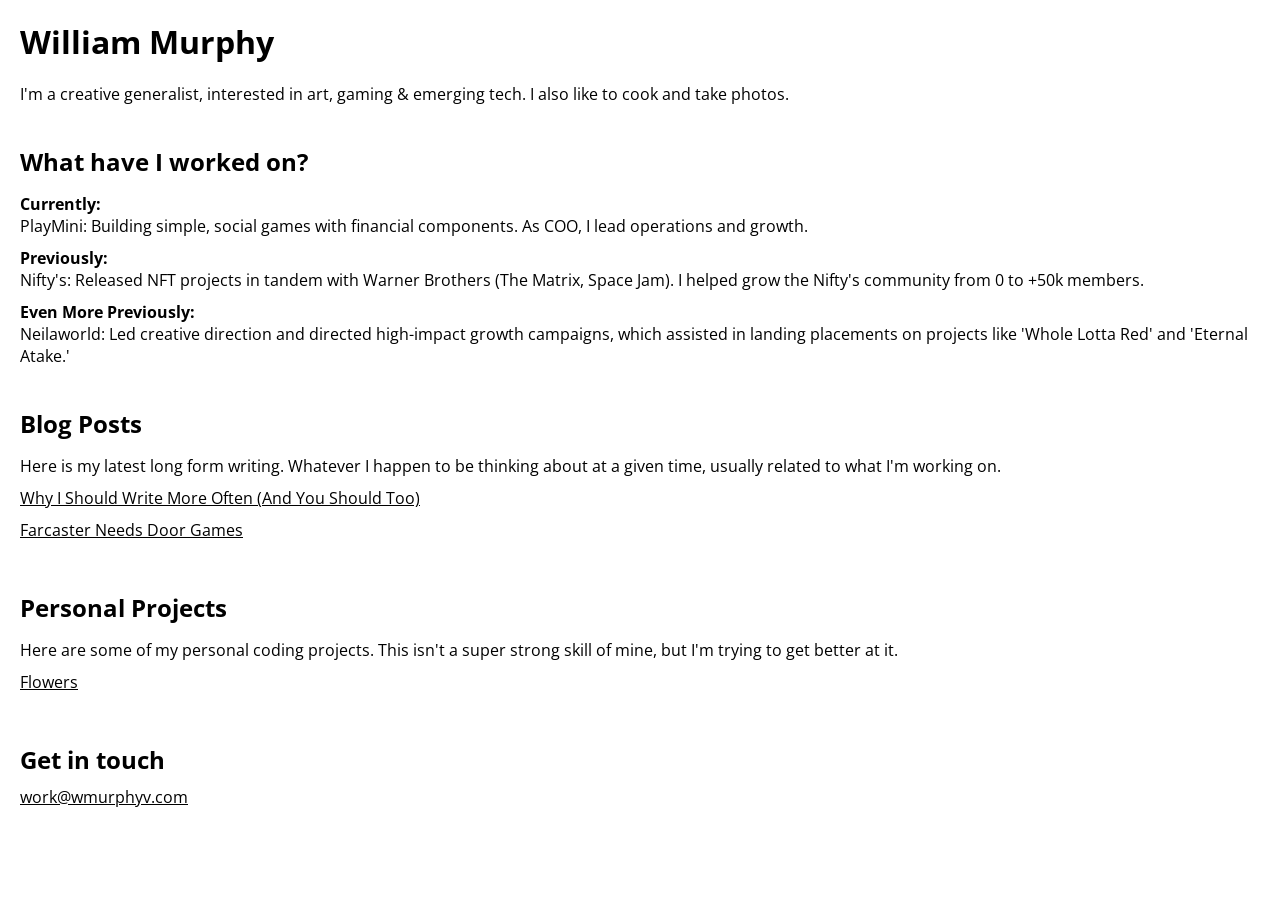
==== index.html @ 613200d7 "add blog pages, changed css" ====
<!DOCTYPE html>
<html lang="en">
<head>
    <meta charset="UTF-8">
    <meta name="viewport" content="width=device-width, initial-scale=1.0">
    <title>William Murphy</title>
    <link rel="stylesheet" href="styles.css">
    <link href="https://fonts.googleapis.com/css2?family=Open+Sans:wght@400&display=swap" rel="stylesheet">
    <link rel="icon" href="https://imagedelivery.net/5l14pzvHSLf_qA56HVIXfg/9684c3a9-294c-4fd8-e530-432c9436a300/public" type="image/png" sizes="400x400">
    <link rel="icon" href="https://imagedelivery.net/5l14pzvHSLf_qA56HVIXfg/9684c3a9-294c-4fd8-e530-432c9436a300/public" type="image/png" sizes="32x32">
    <link rel="icon" href="https://imagedelivery.net/5l14pzvHSLf_qA56HVIXfg/9684c3a9-294c-4fd8-e530-432c9436a300/public" type="image/png" sizes="16x16">
    <link rel="apple-touch-icon" href="https://imagedelivery.net/5l14pzvHSLf_qA56HVIXfg/9684c3a9-294c-4fd8-e530-432c9436a300/public" sizes="180x180">
</head>
<body>
    <header>
        <h1>William Murphy</h1>
    </header>
    <section id="bio">
        <p>I'm a creative generalist, interested in art, gaming & emerging tech. I also like to cook and take photos.</p>
    </section>
    <section id="resume">
        <h2>What have I worked on?</h2>
        <dl>
            <dt><strong>Currently:</strong></dt>
            <dd>PlayMini: Building simple, social games with financial components. As COO, I lead operations and growth.</dd>
            
            <dt><strong>Previously:</strong></dt>
            <dd>Nifty's: Released NFT projects in tandem with Warner Brothers (The Matrix, Space Jam). I helped grow the Nifty's community from 0 to +50k members.</dd>
            
            <dt><strong>Even More Previously:</strong></dt>
            <dd>Neilaworld: Led creative direction and directed high-impact growth campaigns, which assisted in landing placements on projects like 'Whole Lotta Red' and 'Eternal Atake.'</dd>
        </dl>
    </section>
    <section id="blog">
        <h2>Blog Posts</h2>
        <p>Here is my latest long form writing. Whatever I happen to be thinking about at a given time, usually related to what I'm working on.</p>
        <ul>
            <li><a href="why-i-should-write-more-often.html">Why I Should Write More Often (And You Should Too)</a></li>
            <li><a href="farcaster-needs-door-games.html">Farcaster Needs Door Games</a></li>
            <!-- Add more blog post links here as you write them -->
        </ul>
    </section>
    <section id="projects">
        <h2>Personal Projects</h2>
        <p>Here are some of my personal coding projects. This isn't a super strong skill of mine, but I'm trying to get better at it. </p>
        <ul>
            <li>
                <a href="https://github.com/0x0e18/flowers">Flowers</a>
            </li>
            <!-- Add more project links here as you complete them -->
        </ul>
    </section>
    <section id="contact">
        <h2>Get in touch</h2>
        <p><a href="mailto:work@wmurphyv.com">work@wmurphyv.com</a></p>
    </section>
    
    
</body>
</html>
---- styles.css ----
body {
    font-family: 'Open Sans', sans-serif;
    color: #000;
    background-color: #fff;
    margin: 0;
    padding: 20px;
}

header {
    text-align: left;
    padding-bottom: 20px;
}

/* Make the link in the header always black */
header a {
    color: #000;
    text-decoration: none; /* Remove underline if you don't want it */
}

header a:hover {
    text-decoration: underline; /* Optional: Add underline on hover */
}

header a:visited {
    color: #000; /* Ensure visited links stay black */
}

header a:active {
    color: #000; /* Ensure active links stay black */
}


h1 {
    font-size: 2em;
    margin: 0;
}

#bio, #resume, #blog, #projects {
    text-align: left;
    padding-bottom: 20px;
}

#bio p, #resume dl, #blog p, #blog ul, #projects p, #projects ul {
    margin: 0;
    padding: 0;
}

#resume h2, #blog h2, #projects h2 {
    font-size: 1.5em;
    margin-bottom: 15px;
}

#resume dl {
    margin-top: 10px;
}

#resume dt {
    font-weight: bold;
    margin-top: 10px;
}

#resume dd {
    margin-left: 0px;
    margin-bottom: 0px;
}

#blog ul, #projects ul {
    list-style-type: none;
    padding: 0;
}

#blog li, #projects li {
    margin: 10px 0;
}

#blog a, #projects a, #contact a {
    color: #000;
    text-decoration: underline;
}

#blog a:hover, #projects a:hover {
    text-decoration: underline;
}

.project-description {
    margin-left: 20px;
    font-size: 0.9em;
    color: #555;
}

#contact {
    text-align: left;
    padding-bottom: 20px;
}

#contact h2 {
    font-size: 1.5em;
    margin-bottom: 10px;
}

#contact p {
    margin: 0;
    padding-left: 0px;
}

/* Center the header only on blog post pages */
.blog-post header {
    text-align: center;
    padding-bottom: 20px; /* Add space below the header */
}

/* Blog post container styling */
.post-container {
    max-width: 700px;  /* Set a max-width for comfortable reading */
    margin: 0 auto;    /* Center the blog content */
    padding: 20px;     /* Add some padding around the text */
    line-height: 1.8;  /* Improve readability by increasing line spacing */
    text-align: left;  /* Keep the text left-aligned within the centered container */
}

/* Ensure images and other content inside the blog post fit within the container */
.post-container img, 
.post-container video {
    max-width: 100%;   /* Make sure images or videos don't overflow the container */
    height: auto;
}

/* Adjust paragraph and header spacing for better readability */
.post-container h2, 
.post-container p {
    margin-bottom: 20px;  /* Add space between paragraphs and headers */
}

footer {
    text-align: center;
    padding-bottom: 20px;
}

footer a {
    color: #000;
    text-decoration: none; /* Remove underline if you don't want it */
}

footer a:hover {
    text-decoration: underline; /* Optional: Add underline on hover */
}

footer a:visited {
    color: #000; /* Ensure visited links stay black */
}

footer a:active {
    color: #000; /* Ensure active links stay black */
}


/* Responsive Design */
@media (max-width: 600px) {
    body {
        padding: 10px;
    }

    h1 {
        font-size: 1.5em;
    }

    #resume h2, #blog h2, #projects h2 {
        font-size: 1.2em;
    }

    #resume dd {
        margin-left: 10px;
    }

    #blog li, #projects li {
        margin: 5px 0;
    }

    #contact {
        padding-bottom: 40px; /* Add extra padding at the bottom for negative space */
    }
}
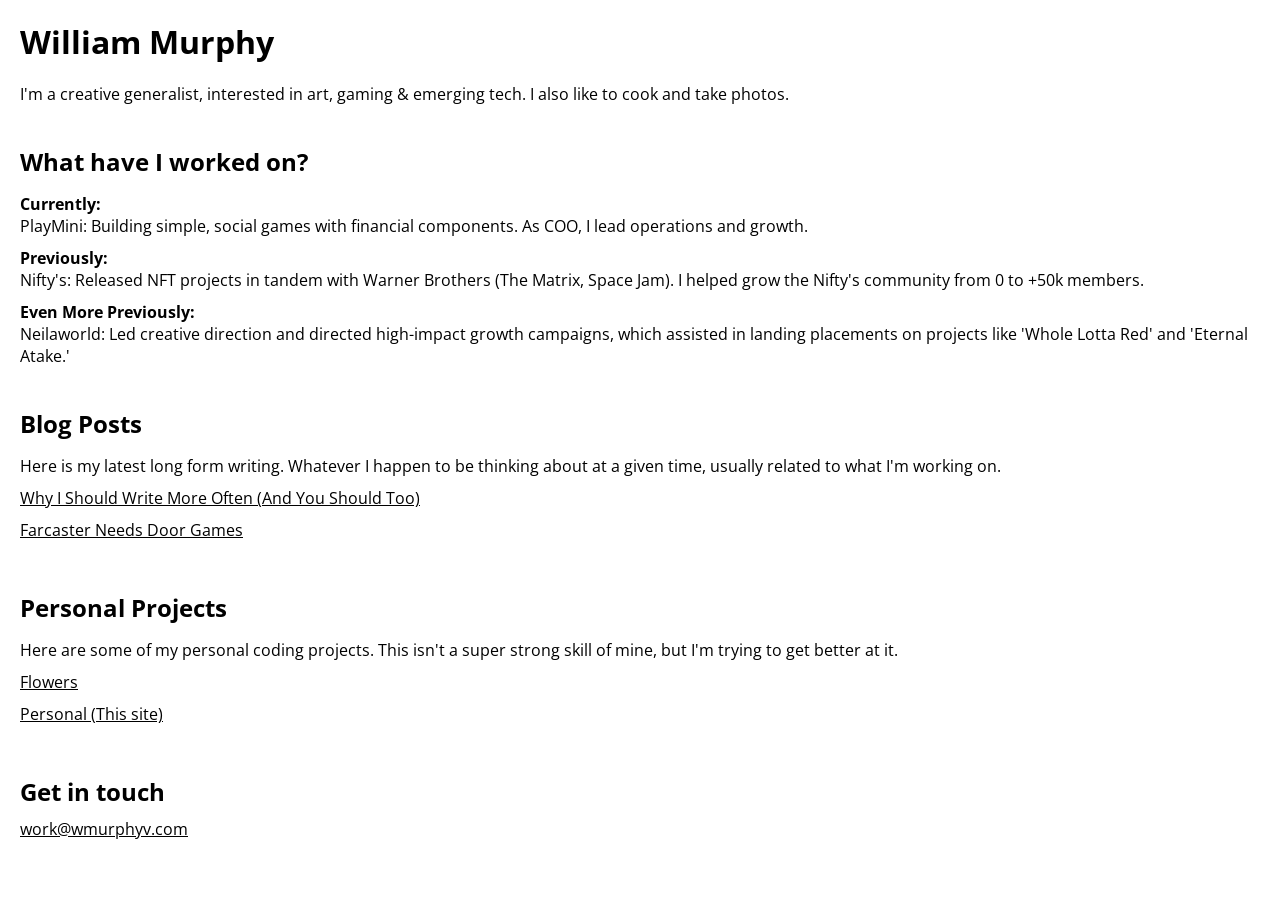
==== commit 17e2dda2: "add personal site to coding projects" ====
--- a/index.html
+++ b/index.html
@@ -47,6 +47,9 @@
             <li>
                 <a href="https://github.com/0x0e18/flowers">Flowers</a>
             </li>
+            <li>
+                <a href="https://github.com/0x0e18/personal">Personal (This site)</a>
+            </li>
             <!-- Add more project links here as you complete them -->
         </ul>
     </section>
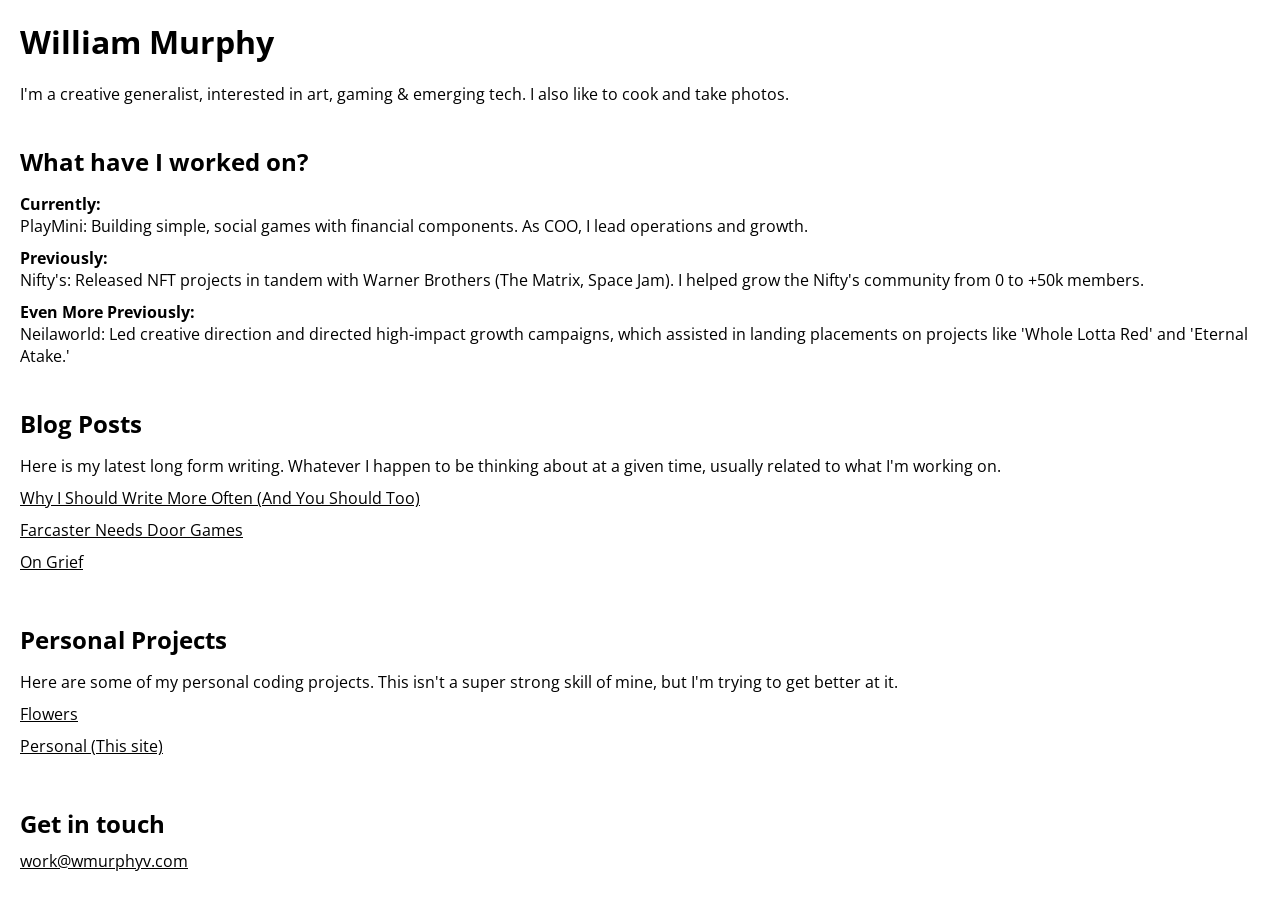
==== commit c8bf1a7a: "add new article" ====
--- a/index.html
+++ b/index.html
@@ -37,6 +37,7 @@
         <ul>
             <li><a href="why-i-should-write-more-often.html">Why I Should Write More Often (And You Should Too)</a></li>
             <li><a href="farcaster-needs-door-games.html">Farcaster Needs Door Games</a></li>
+            <li><a href="on-grief.html">On Grief</a></li>
             <!-- Add more blog post links here as you write them -->
         </ul>
     </section>
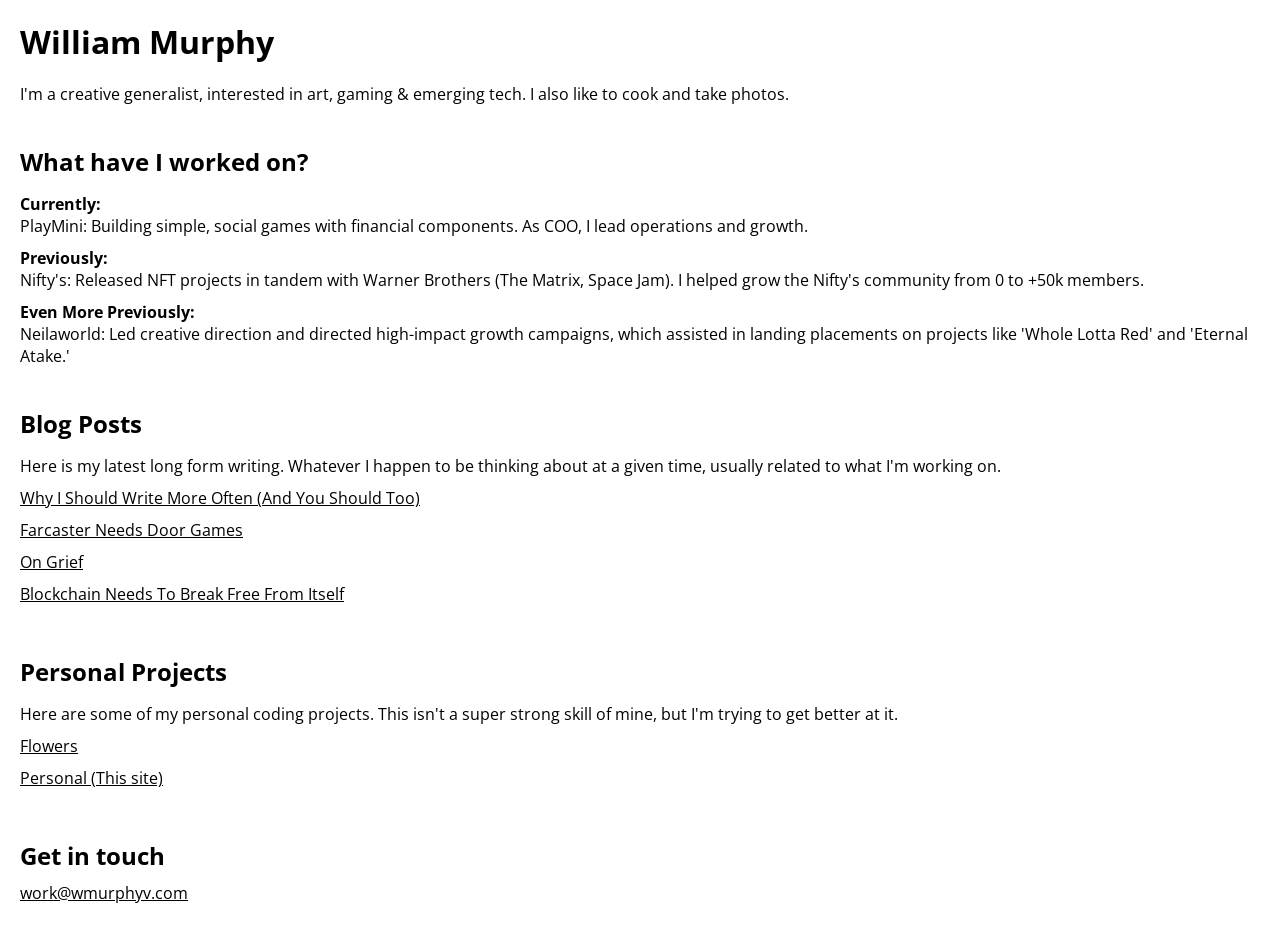
==== commit 1184ae0f: "add new article" ====
--- a/index.html
+++ b/index.html
@@ -38,6 +38,7 @@
             <li><a href="why-i-should-write-more-often.html">Why I Should Write More Often (And You Should Too)</a></li>
             <li><a href="farcaster-needs-door-games.html">Farcaster Needs Door Games</a></li>
             <li><a href="on-grief.html">On Grief</a></li>
+            <li><a href="blockchain-needs-to-break-free-from-itself.html">Blockchain Needs To Break Free From Itself</a></li>
             <!-- Add more blog post links here as you write them -->
         </ul>
     </section>
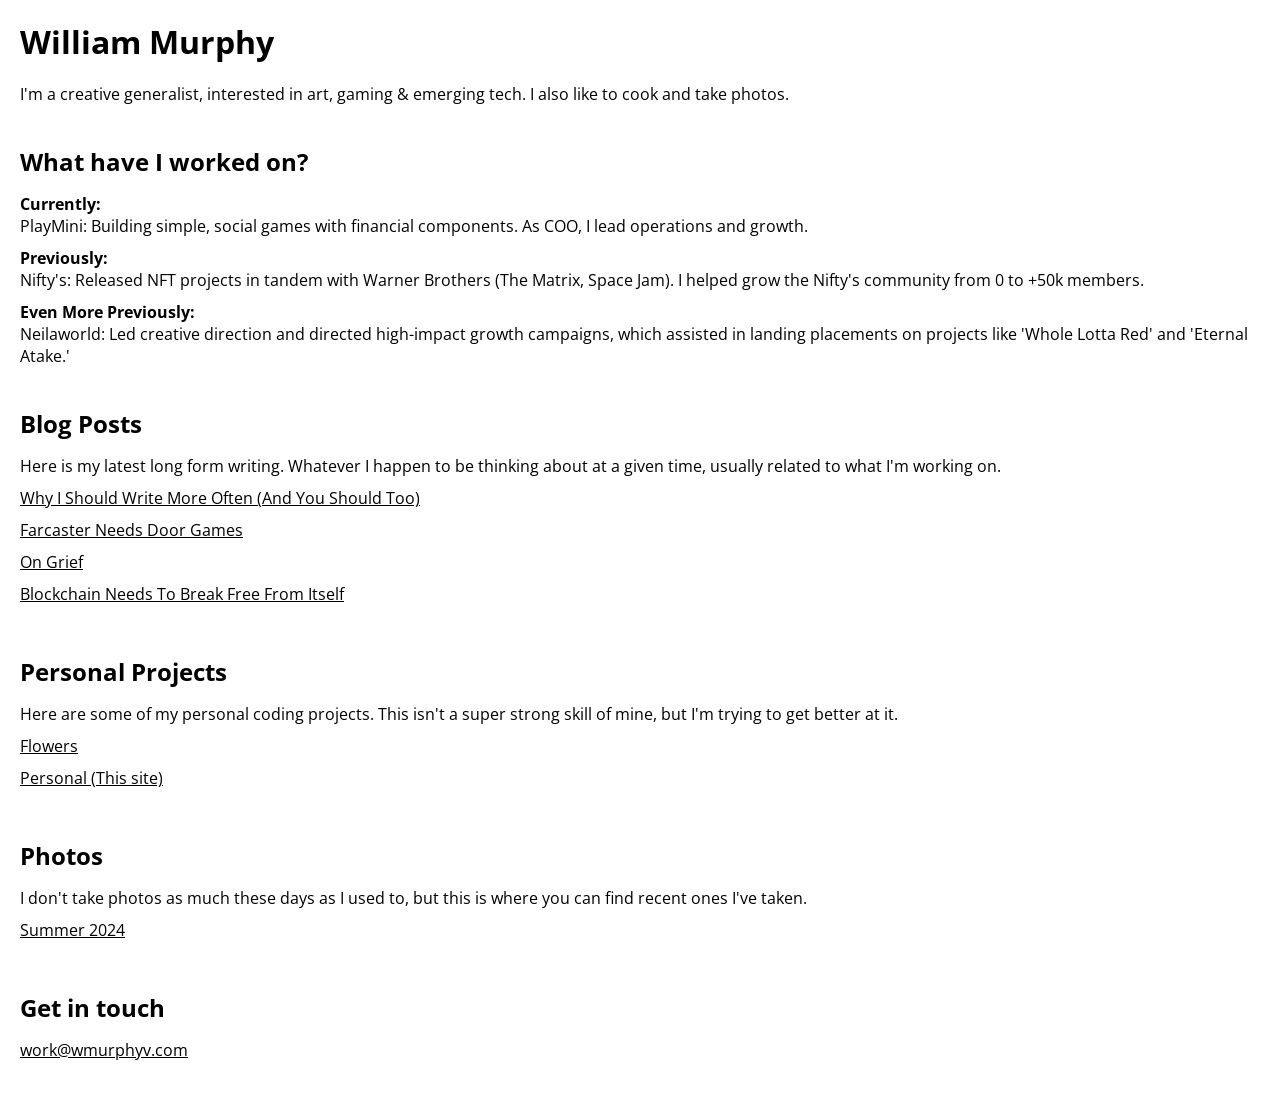
==== commit 74903cbd: "add updated files" ====
--- a/index.html
+++ b/index.html
@@ -55,6 +55,15 @@
             <!-- Add more project links here as you complete them -->
         </ul>
     </section>
+    <section id="photos">
+        <h2>Photos</h2>
+        <p>I don't take photos as much these days as I used to, but this is where you can find recent ones I've taken.</p>
+        <ul>
+            <li>
+                <a href="summer-2024.html">Summer 2024</a>
+            </li>
+        </ul>
+    </section>
     <section id="contact">
         <h2>Get in touch</h2>
         <p><a href="mailto:work@wmurphyv.com">work@wmurphyv.com</a></p>
--- a/styles.css
+++ b/styles.css
@@ -29,25 +29,26 @@
     color: #000; /* Ensure active links stay black */
 }
 
-
 h1 {
     font-size: 2em;
     margin: 0;
 }
 
-#bio, #resume, #blog, #projects {
+/* Ensure consistent padding-bottom for all index sections */
+#bio, #resume, #blog, #projects, #photos, #contact {
     text-align: left;
-    padding-bottom: 20px;
-}
-
-#bio p, #resume dl, #blog p, #blog ul, #projects p, #projects ul {
+    padding-bottom: 20px; /* Consistent bottom padding across all sections */
+}
+
+/* Consistent h2 styling across all sections */
+#resume h2, #blog h2, #projects h2, #photos h2, #contact h2 {
+    font-size: 1.5em;
+    margin-bottom: 15px; /* Consistent margin-bottom for section headers */
+}
+
+#bio p, #resume dl, #blog p, #blog ul, #projects p, #projects ul, #photos p, #photos ul {
     margin: 0;
     padding: 0;
-}
-
-#resume h2, #blog h2, #projects h2 {
-    font-size: 1.5em;
-    margin-bottom: 15px;
 }
 
 #resume dl {
@@ -60,25 +61,27 @@
 }
 
 #resume dd {
-    margin-left: 0px;
-    margin-bottom: 0px;
-}
-
-#blog ul, #projects ul {
-    list-style-type: none;
+    margin-left: 0;
+    margin-bottom: 0;
+}
+
+/* Ensure ul lists (for blog, projects, photos) are styled consistently */
+#blog ul, #projects ul, #photos ul {
+    list-style-type: none; /* Remove bullet points */
     padding: 0;
 }
 
-#blog li, #projects li {
-    margin: 10px 0;
-}
-
-#blog a, #projects a, #contact a {
+#blog li, #projects li, #photos li {
+    margin: 10px 0; /* Consistent spacing between list items */
+}
+
+/* Ensure link styling is consistent */
+#blog a, #projects a, #photos a, #contact a {
     color: #000;
     text-decoration: underline;
 }
 
-#blog a:hover, #projects a:hover {
+#blog a:hover, #projects a:hover, #photos a:hover {
     text-decoration: underline;
 }
 
@@ -88,19 +91,9 @@
     color: #555;
 }
 
-#contact {
-    text-align: left;
-    padding-bottom: 20px;
-}
-
-#contact h2 {
-    font-size: 1.5em;
-    margin-bottom: 10px;
-}
-
 #contact p {
     margin: 0;
-    padding-left: 0px;
+    padding-left: 0;
 }
 
 /* Center the header only on blog post pages */
@@ -131,6 +124,48 @@
     margin-bottom: 20px;  /* Add space between paragraphs and headers */
 }
 
+/* Center the header on photo gallery pages */
+.photo-gallery header {
+    text-align: center;
+    padding-bottom: 20px; /* Add space below the header */
+}
+
+/* Photo Gallery Container */
+.gallery-container {
+    max-width: 70%; /* Set the width to 70% of the page */
+    margin: 0 auto;
+    padding: 20px;
+    text-align: center; /* Center the gallery */
+}
+
+.gallery-container h2 {
+    font-size: 1.8em;
+    margin-bottom: 40px; /* Increased margin-bottom for more space */
+}
+
+/* Individual Photo Item */
+.photo-item {
+    margin-bottom: 40px;
+    padding: 0 10px; /* Add some padding for visual spacing */
+}
+
+/* Style for images to keep them responsive */
+.photo-item img {
+    max-width: 100%;
+    height: auto;
+    display: block;
+    margin: 0 auto;
+}
+
+/* Optional: Caption styling */
+.caption {
+    font-size: 0.9em;
+    color: #555;
+    margin-top: 10px;
+    text-align: center; /* Center the captions */
+}
+
+
 footer {
     text-align: center;
     padding-bottom: 20px;
@@ -152,6 +187,54 @@
 footer a:active {
     color: #000; /* Ensure active links stay black */
 }
+
+/* Subscription form container */
+.subscribe-container {
+    max-width: 700px;    /* Match the post container width */
+    margin: 40px auto 60px auto;   /* Adjust spacing above and below */
+    text-align: center;  /* Center the form elements */
+}
+
+/* Style for the label */
+.subscribe-container label {
+    display: block;
+    font-size: 1.15em;     /* Slightly increase font size */
+    margin-bottom: 10px;
+    color: #000;
+}
+
+/* Group input and submit button in one line, centered */
+.form-group {
+    display: inline-flex;  /* Keep inputs together and center them */
+    gap: 10px;             /* Spacing between the email input and the button */
+    justify-content: center;
+    align-items: center;   /* Ensure button and input are vertically aligned */
+}
+
+/* Style for the email input field */
+.subscribe-container input[type="email"] {
+    padding: 10px;              /* Increase padding slightly for balance */
+    font-size: 1em;
+    border: 1px solid #000;      /* Simple black border */
+    width: 50%;                 /* Reduce width slightly for better balance */
+    max-width: 300px;            /* Prevent it from becoming too large */
+    box-sizing: border-box;      /* Ensures padding is included in width */
+}
+
+/* Style for the submit button */
+.subscribe-container input[type="submit"] {
+    padding: 10px 20px;          /* Adjust padding for visual balance */
+    font-size: 1em;
+    border: 1px solid #000;
+    background-color: #fff;      /* No background color */
+    color: #000;
+    cursor: pointer;
+}
+
+.subscribe-container input[type="submit"]:hover {
+    background-color: #f0f0f0;  /* Subtle hover effect */
+}
+
 
 
 /* Responsive Design */
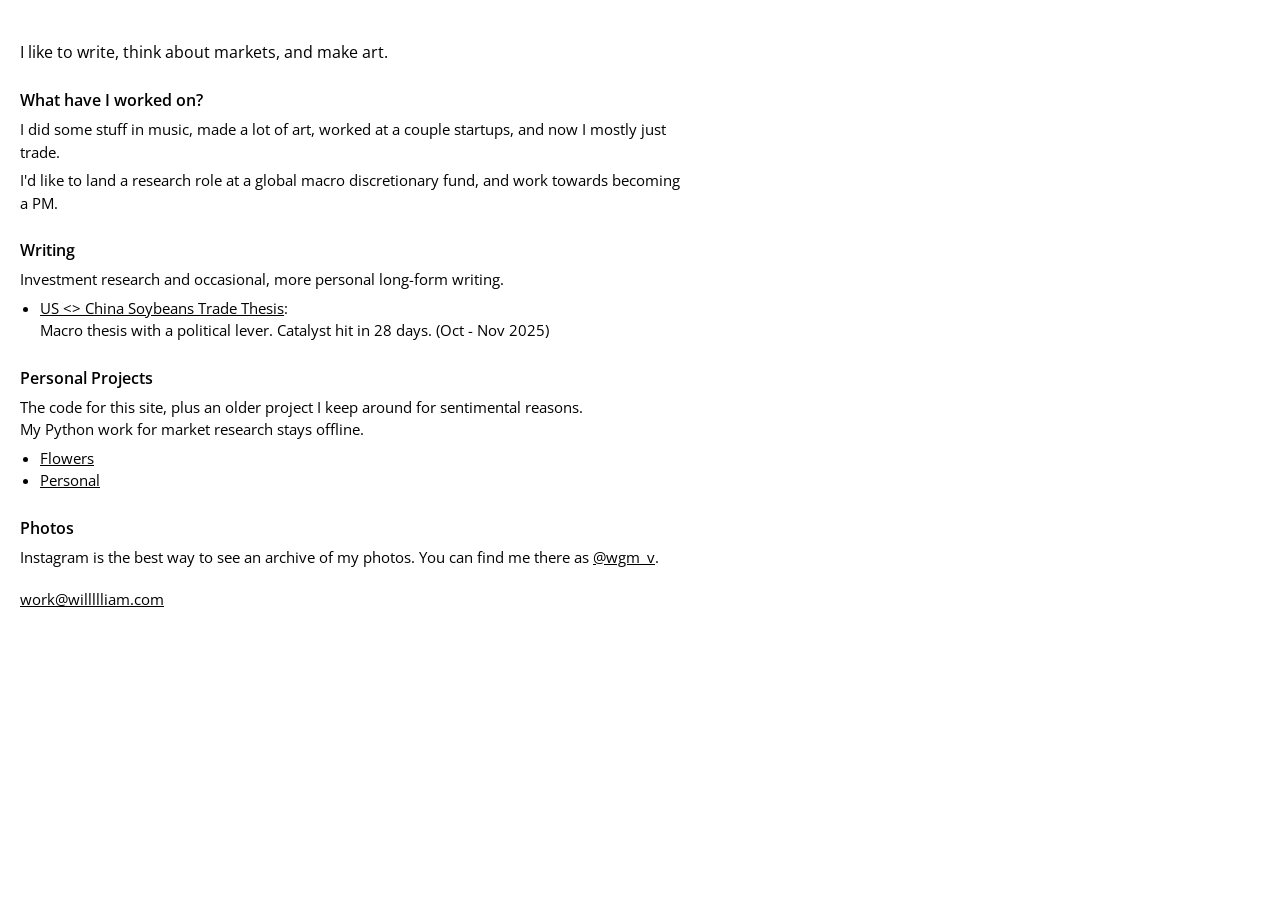
==== commit acfc2aa7: "Add files via upload" ====
--- a/index.html
+++ b/index.html
@@ -1,74 +1,140 @@
-<!DOCTYPE html>
-<html lang="en">
-<head>
-    <meta charset="UTF-8">
-    <meta name="viewport" content="width=device-width, initial-scale=1.0">
-    <title>William Murphy</title>
-    <link rel="stylesheet" href="styles.css">
-    <link href="https://fonts.googleapis.com/css2?family=Open+Sans:wght@400&display=swap" rel="stylesheet">
-    <link rel="icon" href="https://imagedelivery.net/5l14pzvHSLf_qA56HVIXfg/9684c3a9-294c-4fd8-e530-432c9436a300/public" type="image/png" sizes="400x400">
-    <link rel="icon" href="https://imagedelivery.net/5l14pzvHSLf_qA56HVIXfg/9684c3a9-294c-4fd8-e530-432c9436a300/public" type="image/png" sizes="32x32">
-    <link rel="icon" href="https://imagedelivery.net/5l14pzvHSLf_qA56HVIXfg/9684c3a9-294c-4fd8-e530-432c9436a300/public" type="image/png" sizes="16x16">
-    <link rel="apple-touch-icon" href="https://imagedelivery.net/5l14pzvHSLf_qA56HVIXfg/9684c3a9-294c-4fd8-e530-432c9436a300/public" sizes="180x180">
-</head>
-<body>
-    <header>
-        <h1>William Murphy</h1>
-    </header>
-    <section id="bio">
-        <p>I'm a creative generalist, interested in art, gaming & emerging tech. I also like to cook and take photos.</p>
-    </section>
-    <section id="resume">
-        <h2>What have I worked on?</h2>
-        <dl>
-            <dt><strong>Currently:</strong></dt>
-            <dd>PlayMini: Building simple, social games with financial components. As COO, I lead operations and growth.</dd>
-            
-            <dt><strong>Previously:</strong></dt>
-            <dd>Nifty's: Released NFT projects in tandem with Warner Brothers (The Matrix, Space Jam). I helped grow the Nifty's community from 0 to +50k members.</dd>
-            
-            <dt><strong>Even More Previously:</strong></dt>
-            <dd>Neilaworld: Led creative direction and directed high-impact growth campaigns, which assisted in landing placements on projects like 'Whole Lotta Red' and 'Eternal Atake.'</dd>
-        </dl>
-    </section>
-    <section id="blog">
-        <h2>Blog Posts</h2>
-        <p>Here is my latest long form writing. Whatever I happen to be thinking about at a given time, usually related to what I'm working on.</p>
-        <ul>
-            <li><a href="why-i-should-write-more-often.html">Why I Should Write More Often (And You Should Too)</a></li>
-            <li><a href="farcaster-needs-door-games.html">Farcaster Needs Door Games</a></li>
-            <li><a href="on-grief.html">On Grief</a></li>
-            <li><a href="blockchain-needs-to-break-free-from-itself.html">Blockchain Needs To Break Free From Itself</a></li>
-            <!-- Add more blog post links here as you write them -->
-        </ul>
-    </section>
-    <section id="projects">
-        <h2>Personal Projects</h2>
-        <p>Here are some of my personal coding projects. This isn't a super strong skill of mine, but I'm trying to get better at it. </p>
-        <ul>
-            <li>
-                <a href="https://github.com/0x0e18/flowers">Flowers</a>
-            </li>
-            <li>
-                <a href="https://github.com/0x0e18/personal">Personal (This site)</a>
-            </li>
-            <!-- Add more project links here as you complete them -->
-        </ul>
-    </section>
-    <section id="photos">
-        <h2>Photos</h2>
-        <p>I don't take photos as much these days as I used to, but this is where you can find recent ones I've taken.</p>
-        <ul>
-            <li>
-                <a href="summer-2024.html">Summer 2024</a>
-            </li>
-        </ul>
-    </section>
-    <section id="contact">
-        <h2>Get in touch</h2>
-        <p><a href="mailto:work@wmurphyv.com">work@wmurphyv.com</a></p>
-    </section>
-    
-    
-</body>
-</html>
+<!DOCTYPE html>
+<html lang="en">
+<head>
+    <meta charset="UTF-8">
+    <meta name="viewport" content="width=device-width, initial-scale=1.0">
+    <title>willllliam</title>
+    <link href="https://fonts.googleapis.com/css2?family=Open+Sans:wght@400;600&display=swap" rel="stylesheet">
+    <link rel="icon" type="image/png" href="favicon.png">
+    <style>
+        body {
+            font-family: 'Open Sans', sans-serif;
+            font-size: 15px;
+            line-height: 1.5;
+            color: #000;
+            background: #fff;
+            margin: 0;
+            padding: 0;
+        }
+        
+        .intro {
+            font-size: 16px;
+            font-weight: 400;
+            margin: 0 0 4px 0;
+        }
+
+        .content {
+            width: 55%;
+            max-width: 700px;
+            padding: 40px 20px;
+            box-sizing: border-box;
+        }
+        
+        h1 {
+            font-size: 24px;
+            font-weight: 600;
+            margin: 0 0 4px 0;
+        }
+        
+        h2 {
+            font-size: 16px;
+            font-weight: 600;
+            margin: 24px 0 6px 0;
+        }
+        
+        p {
+            margin: 0 0 6px 0;
+        }
+        
+        a {
+            color: #000;
+            text-decoration: underline;
+        }
+        
+        ul {
+            margin: 6px 0 0 0;
+            padding-left: 20px;
+        }
+        
+        li {
+            margin: 0;
+        }
+        
+        section {
+            margin-bottom: 20px;
+        }
+        
+        .hero-image {
+            position: fixed;
+            right: 0;
+            top: 0;
+            height: 100vh;
+            width: auto;
+            max-width: 45vw;
+            object-fit: cover;
+            object-position: left center;
+        }
+        
+        @media (max-width: 900px) {
+            .content {
+                width: 50%;
+                font-size: 17px;
+            }
+            
+            .hero-image {
+                max-width: 50vw;
+            }
+        }
+        
+        @media (max-width: 768px) {
+            .hero-image {
+                display: none;
+            }
+            
+            .content {
+                width: 100%;
+                max-width: none;
+                font-size: 15px;
+            }
+        }
+    </style>
+</head>
+<body>
+    <img src="silhouette.png" alt="" class="hero-image">
+    
+    <div class="content">
+    
+        <p class="intro">I like to write, think about markets, and make art.</p>
+
+        <section>
+            <h2>What have I worked on?</h2>
+            <p>I did some stuff in music, made a lot of art, worked at a couple startups, and now I mostly just trade.</p>
+            <p>I'd like to land a research role at a global macro discretionary fund, and work towards becoming a PM.</p>
+        </section>
+
+        <section>
+            <h2>Writing</h2>
+            <p>Investment research and occasional, more personal long-form writing.</p>
+            <ul>
+                <li><a href="blog/soybeans-2025/index.html">US &lt;&gt; China Soybeans Trade Thesis</a>: <br> Macro thesis with a political lever. Catalyst hit in 28 days. (Oct - Nov 2025)</li>
+            </ul>
+        </section>
+        
+        <section>
+            <h2>Personal Projects</h2>
+            <p>The code for this site, plus an older project I keep around for sentimental reasons. <br> My Python work for market research stays offline.</p>
+            <ul>
+                <li><a href="https://github.com/0x0e18/flowers">Flowers</a></li>
+                <li><a href="https://github.com/0x0e18/personal">Personal</a></li>
+            </ul>
+        </section>
+
+        <section>
+            <h2>Photos</h2>
+            <p>Instagram is the best way to see an archive of my photos. You can find me there as <a href="https://instagram.com/wgm_v">@wgm_v</a>.</p>
+        </section>
+
+        <p><a href="mailto:work@willllliam.com">work@willllliam.com</a></p>
+    </div>
+</body>
+</html>
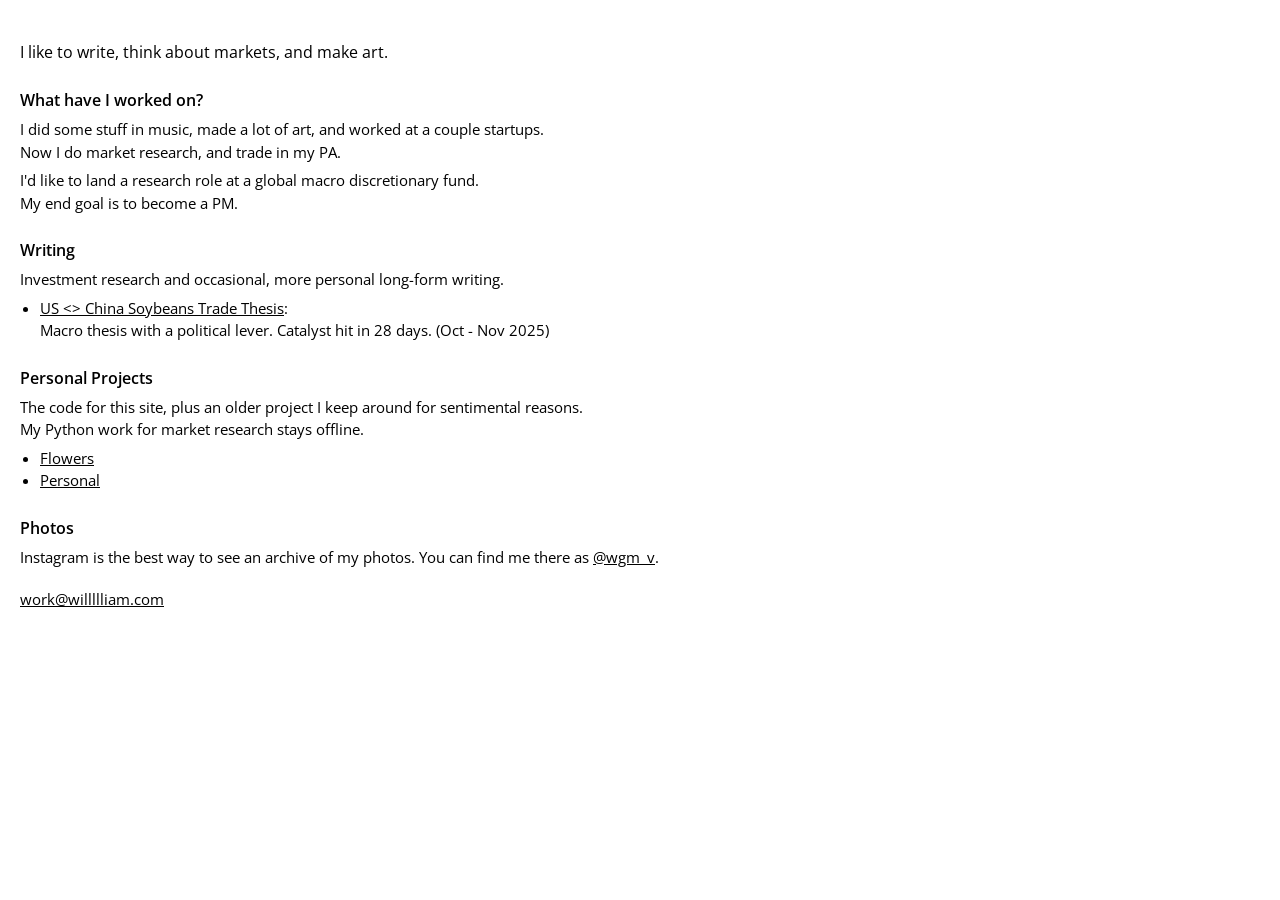
==== commit 34a23988: "Add files via upload" ====
--- a/index.html
+++ b/index.html
@@ -108,8 +108,8 @@
 
         <section>
             <h2>What have I worked on?</h2>
-            <p>I did some stuff in music, made a lot of art, worked at a couple startups, and now I mostly just trade.</p>
-            <p>I'd like to land a research role at a global macro discretionary fund, and work towards becoming a PM.</p>
+            <p>I did some stuff in music, made a lot of art, and worked at a couple startups. <br> Now I do market research, and trade in my PA.</p>
+            <p>I'd like to land a research role at a global macro discretionary fund. <br> My end goal is to become a PM.</p>
         </section>
 
         <section>
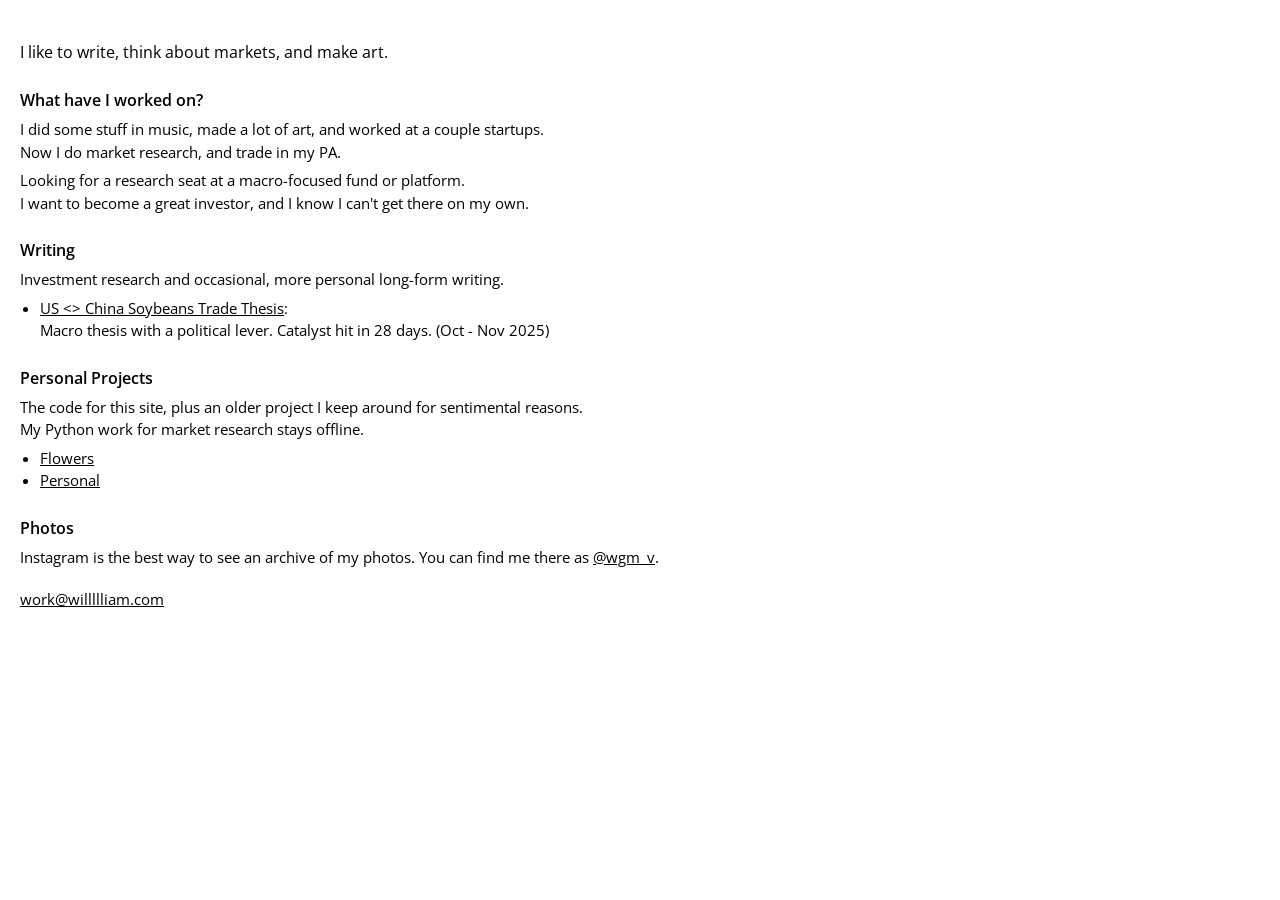
==== commit c6c1d555: "Add files via upload copy update" ====
--- a/index.html
+++ b/index.html
@@ -109,7 +109,7 @@
         <section>
             <h2>What have I worked on?</h2>
             <p>I did some stuff in music, made a lot of art, and worked at a couple startups. <br> Now I do market research, and trade in my PA.</p>
-            <p>I'd like to land a research role at a global macro discretionary fund. <br> My end goal is to become a PM.</p>
+            <p>Looking for a research seat at a macro-focused fund or platform. <br> I want to become a great investor, and I know I can't get there on my own.</p>
         </section>
 
         <section>
@@ -124,8 +124,8 @@
             <h2>Personal Projects</h2>
             <p>The code for this site, plus an older project I keep around for sentimental reasons. <br> My Python work for market research stays offline.</p>
             <ul>
-                <li><a href="https://github.com/0x0e18/flowers">Flowers</a></li>
-                <li><a href="https://github.com/0x0e18/personal">Personal</a></li>
+                <li><a href="https://github.com/willlllllllllllllllllllllllllllllllliam/flowers">Flowers</a></li>
+                <li><a href="https://github.com/willlllllllllllllllllllllllllllllllliam/personal">Personal</a></li>
             </ul>
         </section>
 
